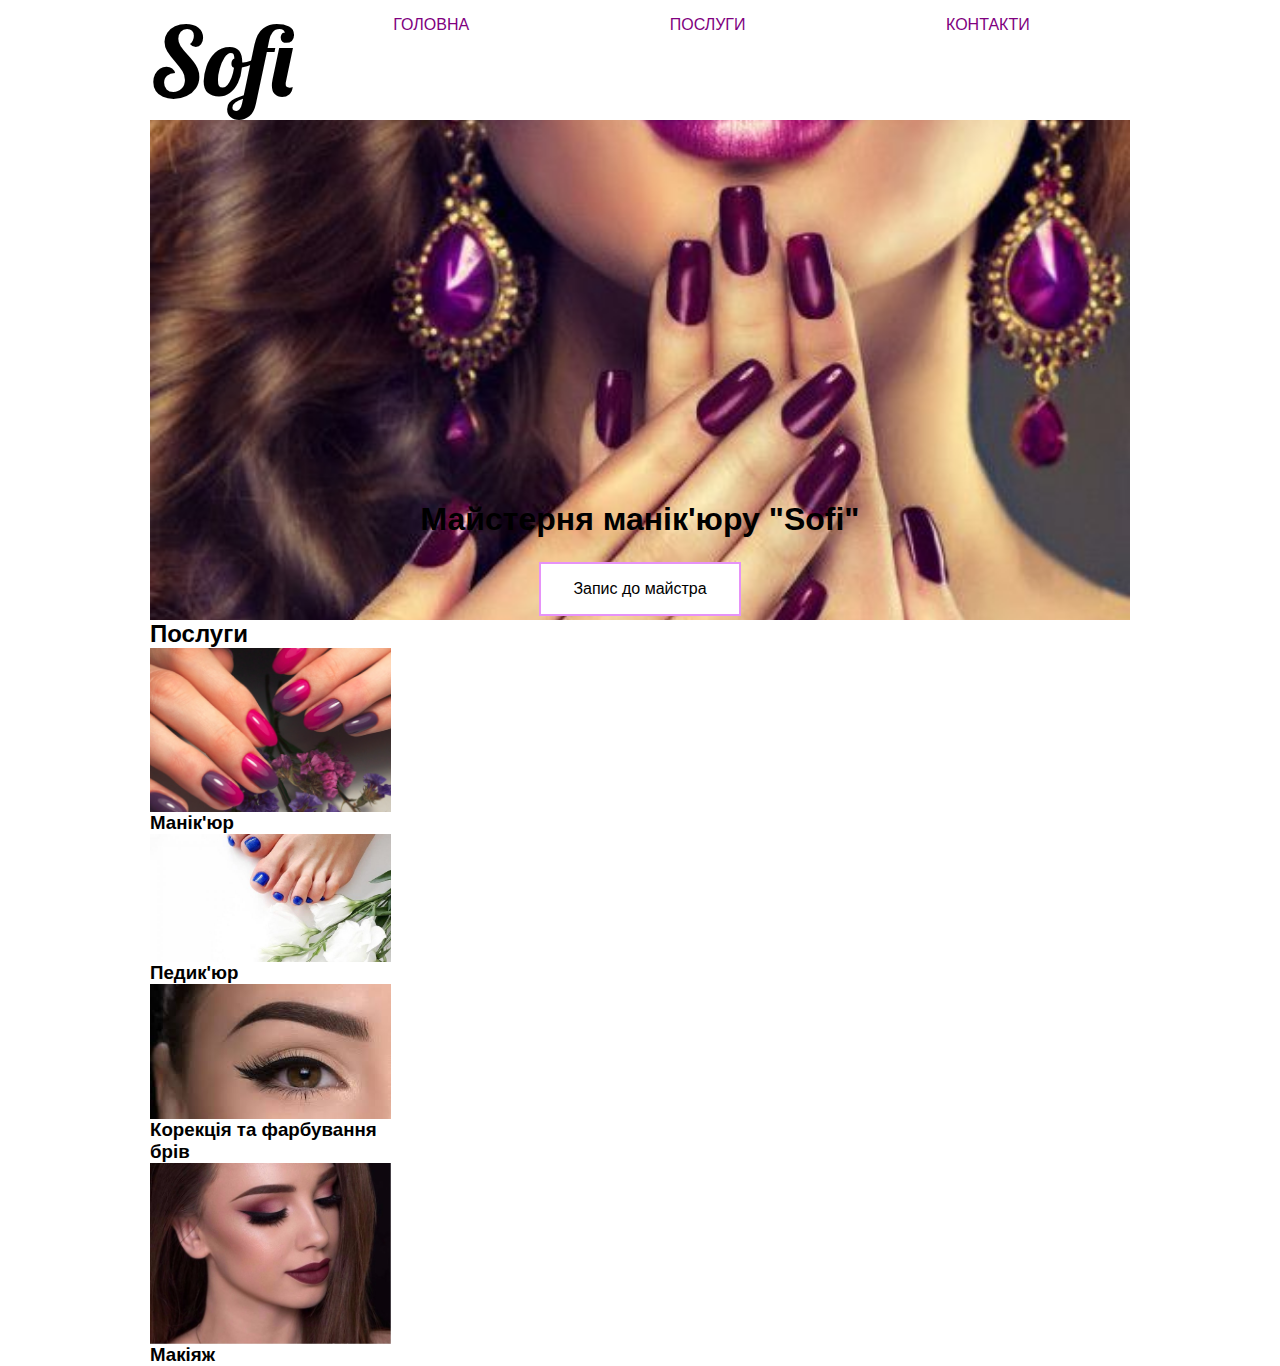
==== index.html @ 8b1d7011 "I" ====
<!DOCTYPE html>
<html lang="uk">
<head>
    <meta charset="UTF-8">
    <meta name="viewport" content="width=device-width, initial-scale=1.0">
    <meta http-equiv="X-UA-Compatible" content="ie=edge">
    <title>Майстерня манікюру "Sofi"</title>
    <link rel="stylesheet" href="css/index.css">
</head>
<body>
    <header>
        <nav>
            <p class="logo">Sofi</p>
            <ul class="menu">
                <li><a href="#">Головна</a></li>
                <li><a href="#">Послуги</a></li>
                <li><a href="#">Контакти</a></li>
            </ul>
        </nav>
        <div class="baner">
            <h1>Майстерня манік'юру "Sofi"</h1>
            <div class="button-container">
                <button class="button">Запис до майстра</button>
            </div>
        </div>
    </header>
    <main>
        <h2>Послуги</h2>
        <div class="services-list">
            <article class="services-card">
                <img src="img/manikyur.png" alt="Манік'юр">
                <h3>Манік'юр</h3>
                </div>
            </article>
            <div class="services-list">
            <article class="services-card">
                <img src="img/pedicure.jpg" alt="Педик'юр">
                <h3>Педик'юр</h3>
                </div>
            </article>
            <div class="services-list">
            <article class="services-card">
                <img src="img/eyebrow.jpg" alt="Корекція та фарбування брів">
                <h3>Корекція та фарбування брів</h3>
                </div>
            </article>
            <div class="services-list">
            <article class="services-card">
                <img src="img/makeup.jpg" alt="Макіяж">
                <h3>Макіяж</h3>
                </div>
            </article>
    </main>
</body>
</html>
---- css/index.css ----
@import url('https://fonts.googleapis.com/css?family=Cormorant+Infant|Lobster');

:root {
    font-family: 'entypo', sans-serif;
    --main-font-color: purple;
}

body {
    max-width: 980px;
    margin: auto;
}

h1, h2, h3, h4, h5, h6, p {
    margin: 0;
}

header nav .logo {
    font-family: 'Lobster', cursive;
    font-size: 6rem;
    text-align: center;
}

header nav .menu {
    display: flex;
}

header nav .menu {
    padding: 0;
    justify-content: space-around;
}

header nav .menu li {
    list-style-type: none;
}

header nav .menu a {
    text-decoration: none;
    color: var(--main-font-color);
    text-transform: uppercase;
}

header nav .menu a:hover {
    text-decoration: underline;
    
}

@media (min-width: 480px) {
    header nav {
        display: flex;
    }
}

header nav .menu {
    flex: 1;
}

header .baner {
    background-image: url(../img/logo.jpg);
    background-size: cover;
    background-position: center;
    min-height: 500px;
    display: flex;
    align-items: center;
    justify-content: flex-end;
    flex-direction: column;
}

header .baner h1 {
    margin-bottom: 20px;
}


.services-card img {
    display: block;
    width: 100%;
}

.services-list {
        display: grid;
        grid-gap: 5px;
}

@media (min-width: 480px) {
    .services-list {
        grid-template-columns: 1fr 1fr;
    }
}

@media (min-width: 660px) {
    .services-list {
        grid-template-columns: 1fr 1fr;
    }
}

@media (min-width: 980px) {
    .services-list {
        grid-template-columns: repeat(4, 1fr);
    }
}
.button {
    background-color: #4CAF50; /* Green */
    border: none;
    color: white;
    padding: 16px 32px;
    text-align: center;
    text-decoration: none;
    display: inline-block;
    font-size: 16px;
    margin: 4px 2px;
    -webkit-transition-duration: 0.4s; /* Safari */
    transition-duration: 0.4s;
    cursor: pointer;
    background-color: white; 
    color: black; 
    border: 2px solid #e692f8;
}

.button:hover {
    background-color: #e692f8;
    color: white;
}


.btn-default {
    color: blue;
}
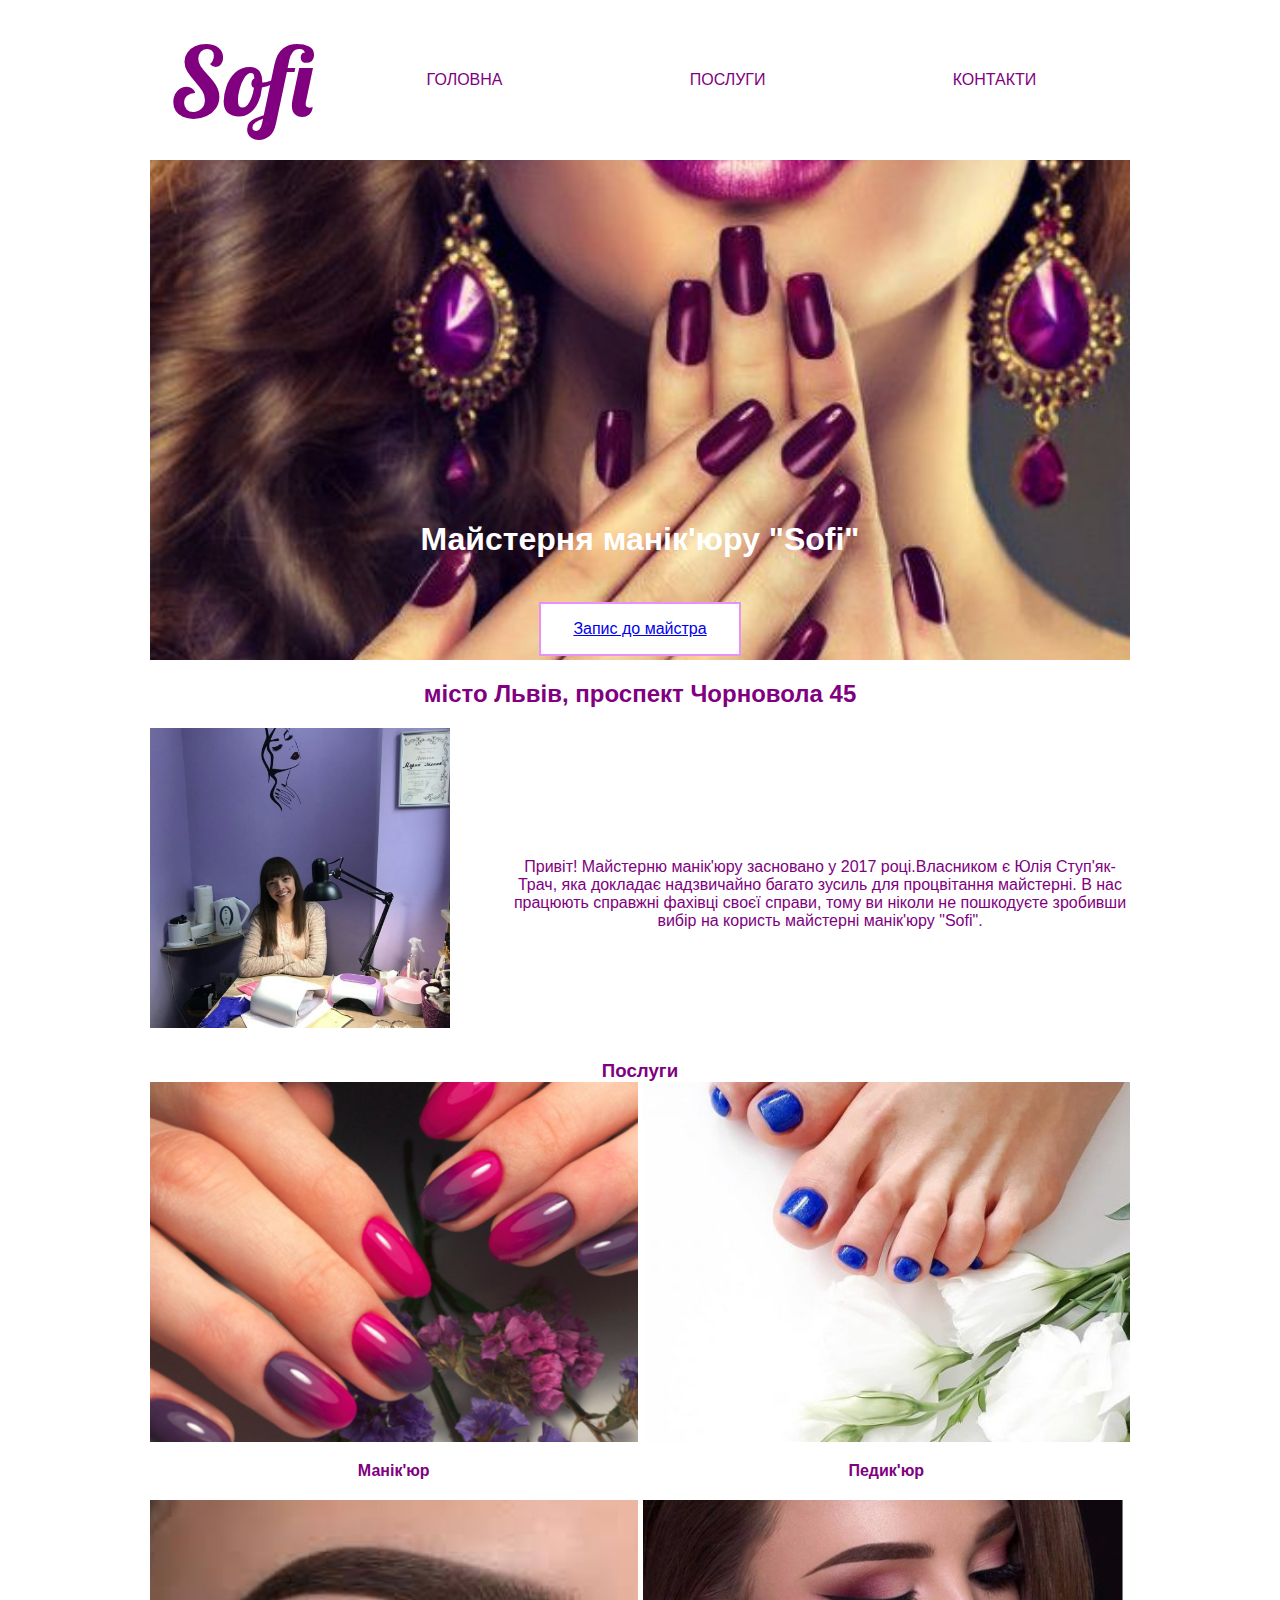
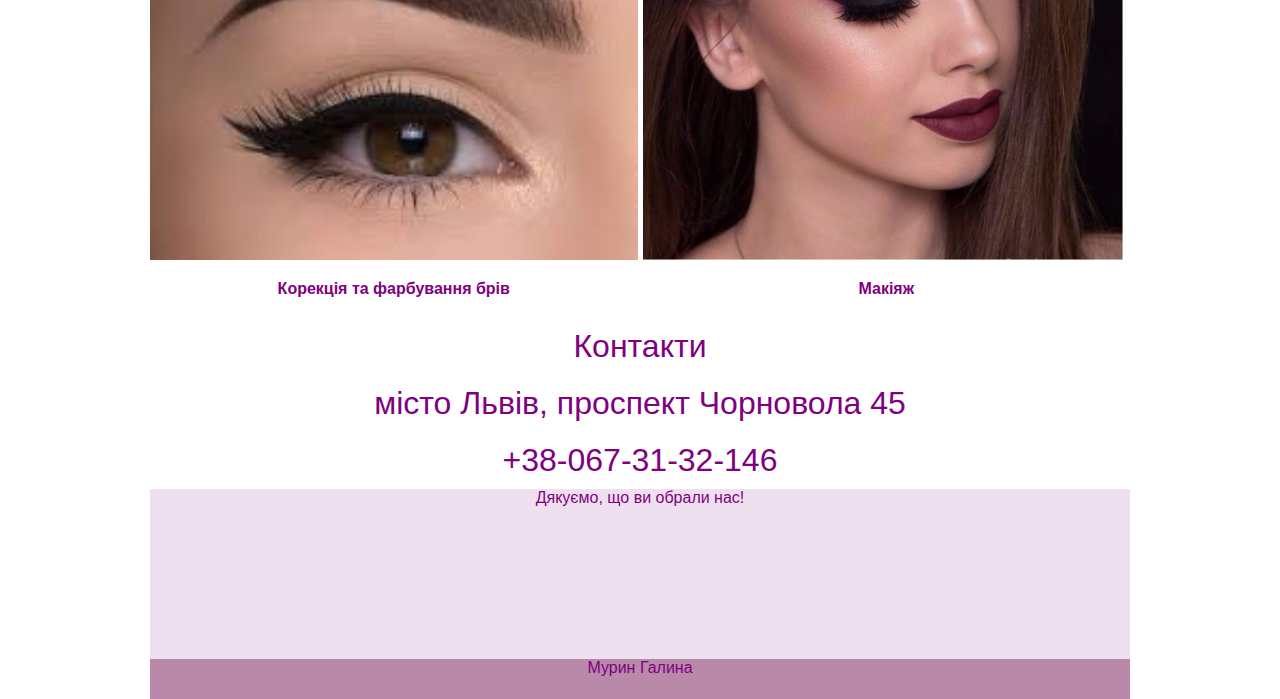
==== commit a01c8142: "Initial" ====
--- a/index.html
+++ b/index.html
@@ -17,39 +17,51 @@
                 <li><a href="#">Контакти</a></li>
             </ul>
         </nav>
+        <div class="clock"></div>
         <div class="baner">
             <h1>Майстерня манік'юру "Sofi"</h1>
             <div class="button-container">
-                <button class="button">Запис до майстра</button>
+                <button class="button">
+                    <nav><a href="form.html">Запис до майстра</a></nav></button>
             </div>
         </div>
     </header>
     <main>
-        <h2>Послуги</h2>
+        <h2>місто Львів, проспект Чорновола 45</h2>
+        <div class="left-image">
+           <img src="img/main-img.jpg" alt="Фото Юлі"/>
+      </div>
+      <div class="right-text">Привіт! Майстерню манік'юру засновано у 2017 році.Власником є Юлія Ступ'як-Трач, яка докладає надзвичайно багато зусиль для процвітання майстерні.
+            В нас працюють справжні фахівці своєї справи, тому ви ніколи не пошкодуєте зробивши вибір на користь майстерні манік'юру "Sofi".</div>
+        <h3>Послуги</h3>
         <div class="services-list">
             <article class="services-card">
                 <img src="img/manikyur.png" alt="Манік'юр">
-                <h3>Манік'юр</h3>
-                </div>
+                <h4>Манік'юр</h4>
             </article>
+            <article class="services-card">
+                <img src="img/pedicure.jpg" class="aligned-image" alt="Педик'юр">
+                <h4>Педик'юр</h4>
+            </article>
+            </div>
             <div class="services-list">
             <article class="services-card">
-                <img src="img/pedicure.jpg" alt="Педик'юр">
-                <h3>Педик'юр</h3>
-                </div>
+                <img src="img/eyebrow.jpg" class="aligned-image" alt="Корекція та фарбування брів">
+                <h4>Корекція та фарбування брів</h4>
             </article>
-            <div class="services-list">
-            <article class="services-card">
-                <img src="img/eyebrow.jpg" alt="Корекція та фарбування брів">
-                <h3>Корекція та фарбування брів</h3>
-                </div>
-            </article>
-            <div class="services-list">
             <article class="services-card">
                 <img src="img/makeup.jpg" alt="Макіяж">
-                <h3>Макіяж</h3>
-                </div>
+                <h4>Макіяж</h4>
             </article>
+            </div>
+            <div class="contact">Контакти</div>
+        <div class="contact">місто Львів, проспект Чорновола 45</div>
+        <div class="contact">+38-067-31-32-146</div>
     </main>
+  <div class="wrap">
+  <div class="content">Дякуємо, що ви обрали нас!</div>
+  <div class="footer">Мурин Галина </div>
+</div>
+<script src="js/index.js"></script>
 </body>
 </html>--- a/css/index.css
+++ b/css/index.css
@@ -2,7 +2,8 @@
 
 :root {
     font-family: 'entypo', sans-serif;
-    --main-font-color: purple;
+    color: purple;
+    text-align: center;
 }
 
 body {
@@ -10,8 +11,9 @@
     margin: auto;
 }
 
-h1, h2, h3, h4, h5, h6, p {
+h1, h2, h4, h5, h6, p {
     margin: 0;
+    padding: 20px;
 }
 
 header nav .logo {
@@ -22,6 +24,7 @@
 
 header nav .menu {
     display: flex;
+    align-items: center;
 }
 
 header nav .menu {
@@ -35,7 +38,7 @@
 
 header nav .menu a {
     text-decoration: none;
-    color: var(--main-font-color);
+    color: purple;
     text-transform: uppercase;
 }
 
@@ -67,12 +70,20 @@
 
 header .baner h1 {
     margin-bottom: 20px;
+    color: white;
 }
 
+.services-card {
+    overflow: hidden;
+}
 
 .services-card img {
     display: block;
-    width: 100%;
+    height: 360px;
+}
+
+.aligned-image {
+    margin-left: -150px;
 }
 
 .services-list {
@@ -92,11 +103,6 @@
     }
 }
 
-@media (min-width: 980px) {
-    .services-list {
-        grid-template-columns: repeat(4, 1fr);
-    }
-}
 .button {
     background-color: #4CAF50; /* Green */
     border: none;
@@ -125,7 +131,45 @@
     color: blue;
 }
 
+.left-image {
+    float: left;
+    
+}
 
+.left-image img {
+    width: 300px;
+    margin-right: 60px;
+}
 
+.right-text {
+    margin: 130px 0;
+}
 
+.h3 {
+    margin: 0;
+    padding: 40px;
+}
 
+.contact {
+    padding: 10px;
+    font-size: 2em;
+}
+
+* {
+  margin: 0;
+}
+
+.wrap {
+  background: pink;
+}
+
+.content {
+ min-height: calc(20vh - 10px);
+ background: #efe0ef;
+}
+
+.footer {
+  height: 40px;
+  background: #b989aa;
+}
+
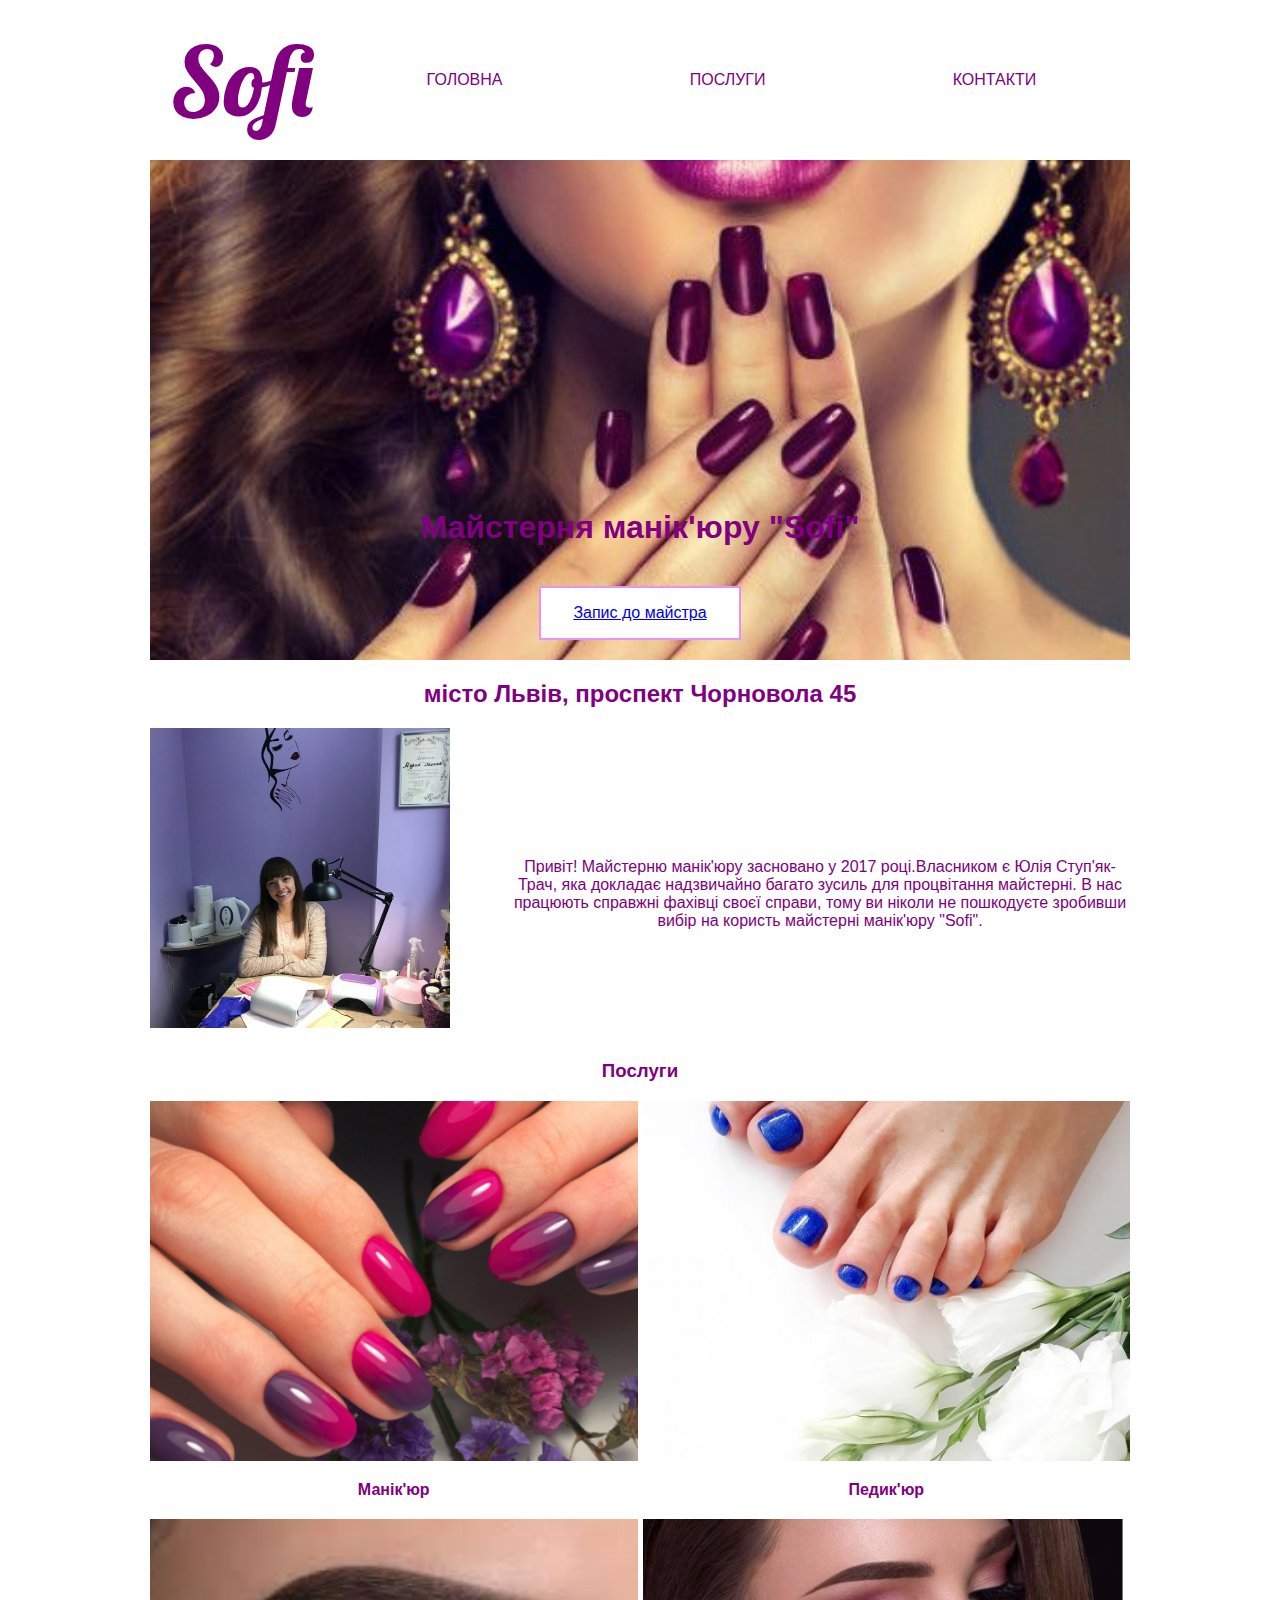
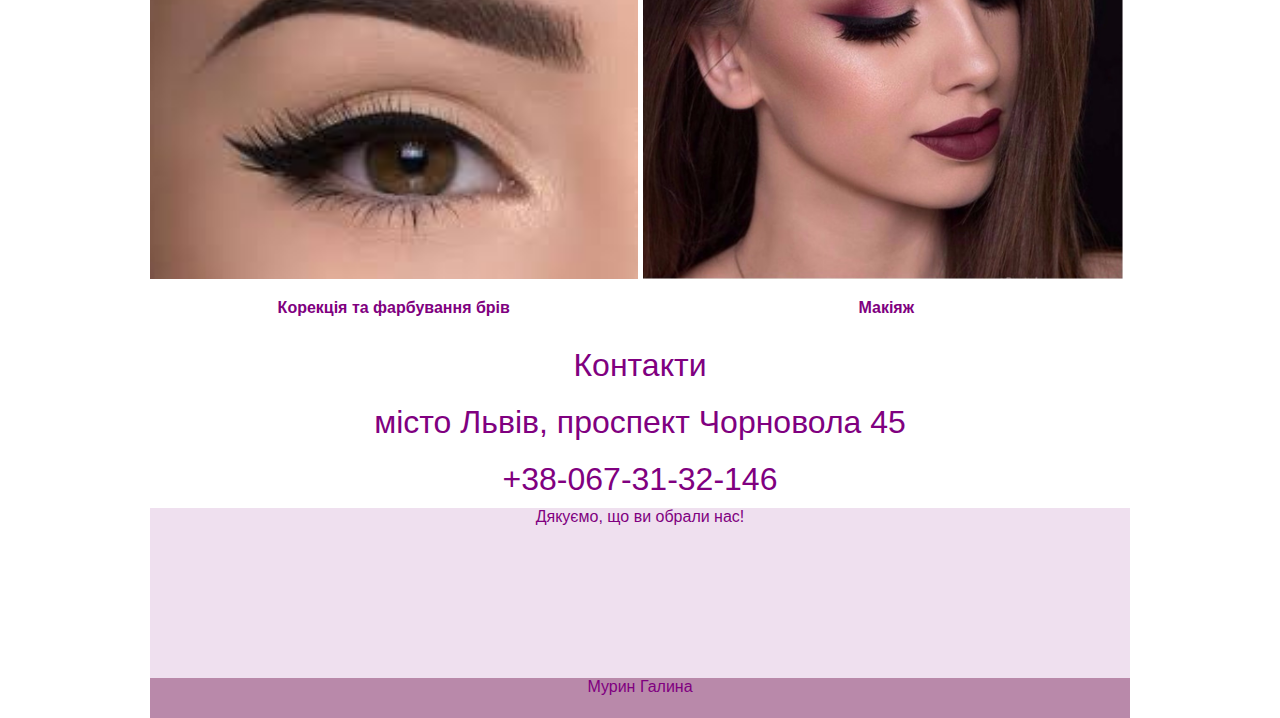
==== commit f13d33af: "Initian" ====
--- a/index.html
+++ b/index.html
@@ -18,7 +18,7 @@
             </ul>
         </nav>
         <div class="clock"></div>
-        <div class="baner">
+        <div class="banner">
             <h1>Майстерня манік'юру "Sofi"</h1>
             <div class="button-container">
                 <button class="button">
--- a/css/index.css
+++ b/css/index.css
@@ -57,7 +57,7 @@
     flex: 1;
 }
 
-header .baner {
+header .banner {
     background-image: url(../img/logo.jpg);
     background-size: cover;
     background-position: center;
@@ -87,19 +87,19 @@
 }
 
 .services-list {
-        display: grid;
-        grid-gap: 5px;
+    display: grid;
+    grid-gap: 5px;
 }
 
 @media (min-width: 480px) {
     .services-list {
-        grid-template-columns: 1fr 1fr;
+    grid-template-columns: 1fr 1fr;
     }
 }
 
 @media (min-width: 660px) {
     .services-list {
-        grid-template-columns: 1fr 1fr;
+    grid-template-columns: 1fr 1fr;
     }
 }
 
@@ -112,7 +112,7 @@
     text-decoration: none;
     display: inline-block;
     font-size: 16px;
-    margin: 4px 2px;
+    margin: 20px 10px;
     -webkit-transition-duration: 0.4s; /* Safari */
     transition-duration: 0.4s;
     cursor: pointer;
@@ -155,9 +155,6 @@
     font-size: 2em;
 }
 
-* {
-  margin: 0;
-}
 
 .wrap {
   background: pink;
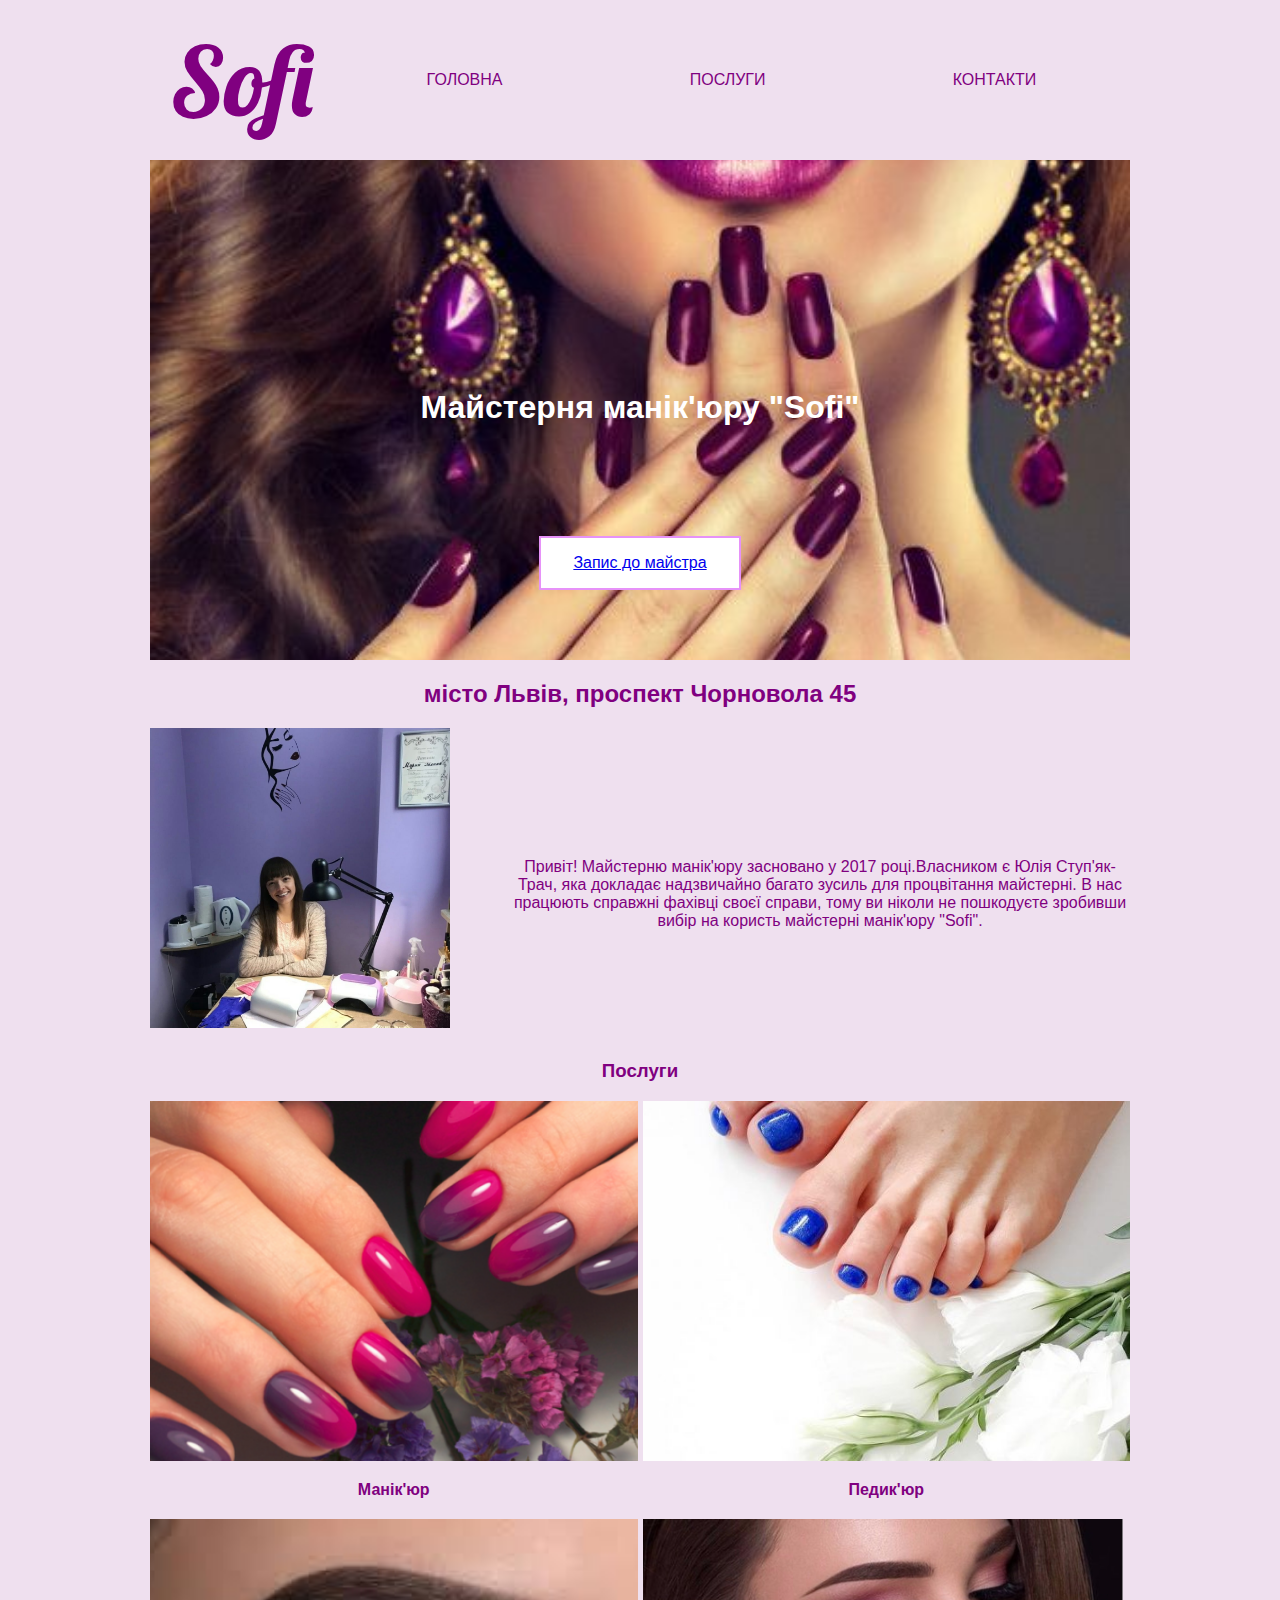
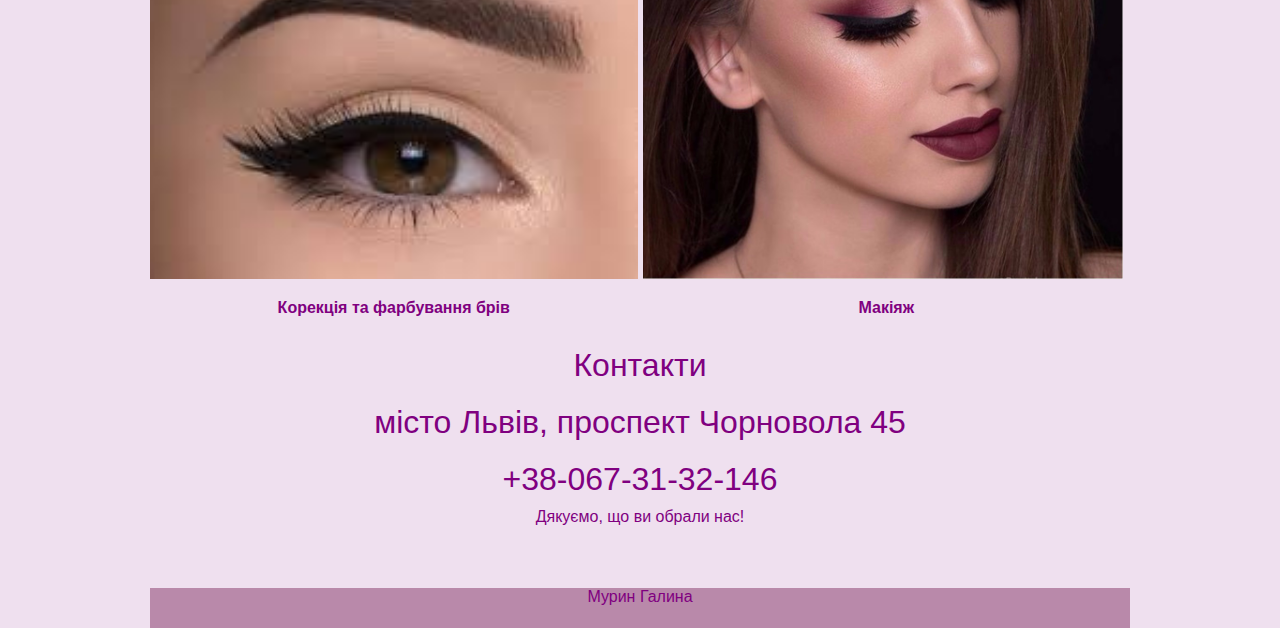
==== commit e7f39eae: "Initial" ====
--- a/index.html
+++ b/index.html
@@ -13,8 +13,8 @@
             <p class="logo">Sofi</p>
             <ul class="menu">
                 <li><a href="#">Головна</a></li>
-                <li><a href="#">Послуги</a></li>
-                <li><a href="#">Контакти</a></li>
+                <li><a href="#services">Послуги</a></li>
+                <li><a href="#contact">Контакти</a></li>
             </ul>
         </nav>
         <div class="clock"></div>
@@ -33,7 +33,7 @@
       </div>
       <div class="right-text">Привіт! Майстерню манік'юру засновано у 2017 році.Власником є Юлія Ступ'як-Трач, яка докладає надзвичайно багато зусиль для процвітання майстерні.
             В нас працюють справжні фахівці своєї справи, тому ви ніколи не пошкодуєте зробивши вибір на користь майстерні манік'юру "Sofi".</div>
-        <h3>Послуги</h3>
+        <h3 id="services">Послуги</h3>
         <div class="services-list">
             <article class="services-card">
                 <img src="img/manikyur.png" alt="Манік'юр">
@@ -54,7 +54,7 @@
                 <h4>Макіяж</h4>
             </article>
             </div>
-            <div class="contact">Контакти</div>
+            <div class="contact"id="contact">Контакти</div>
         <div class="contact">місто Львів, проспект Чорновола 45</div>
         <div class="contact">+38-067-31-32-146</div>
     </main>
--- a/css/index.css
+++ b/css/index.css
@@ -9,6 +9,7 @@
 body {
     max-width: 980px;
     margin: auto;
+    background-color: #efe0ef;
 }
 
 h1, h2, h4, h5, h6, p {
@@ -68,7 +69,7 @@
     flex-direction: column;
 }
 
-header .baner h1 {
+header .banner h1 {
     margin-bottom: 20px;
     color: white;
 }
@@ -104,7 +105,7 @@
 }
 
 .button {
-    background-color: #4CAF50; /* Green */
+    background-color: #4CAF50; 
     border: none;
     color: white;
     padding: 16px 32px;
@@ -112,8 +113,8 @@
     text-decoration: none;
     display: inline-block;
     font-size: 16px;
-    margin: 20px 10px;
-    -webkit-transition-duration: 0.4s; /* Safari */
+    margin: 70px 10px;
+    -webkit-transition-duration: 0.4s; 
     transition-duration: 0.4s;
     cursor: pointer;
     background-color: white; 
@@ -161,7 +162,7 @@
 }
 
 .content {
- min-height: calc(20vh - 10px);
+ min-height: calc(10vh - 10px);
  background: #efe0ef;
 }
 
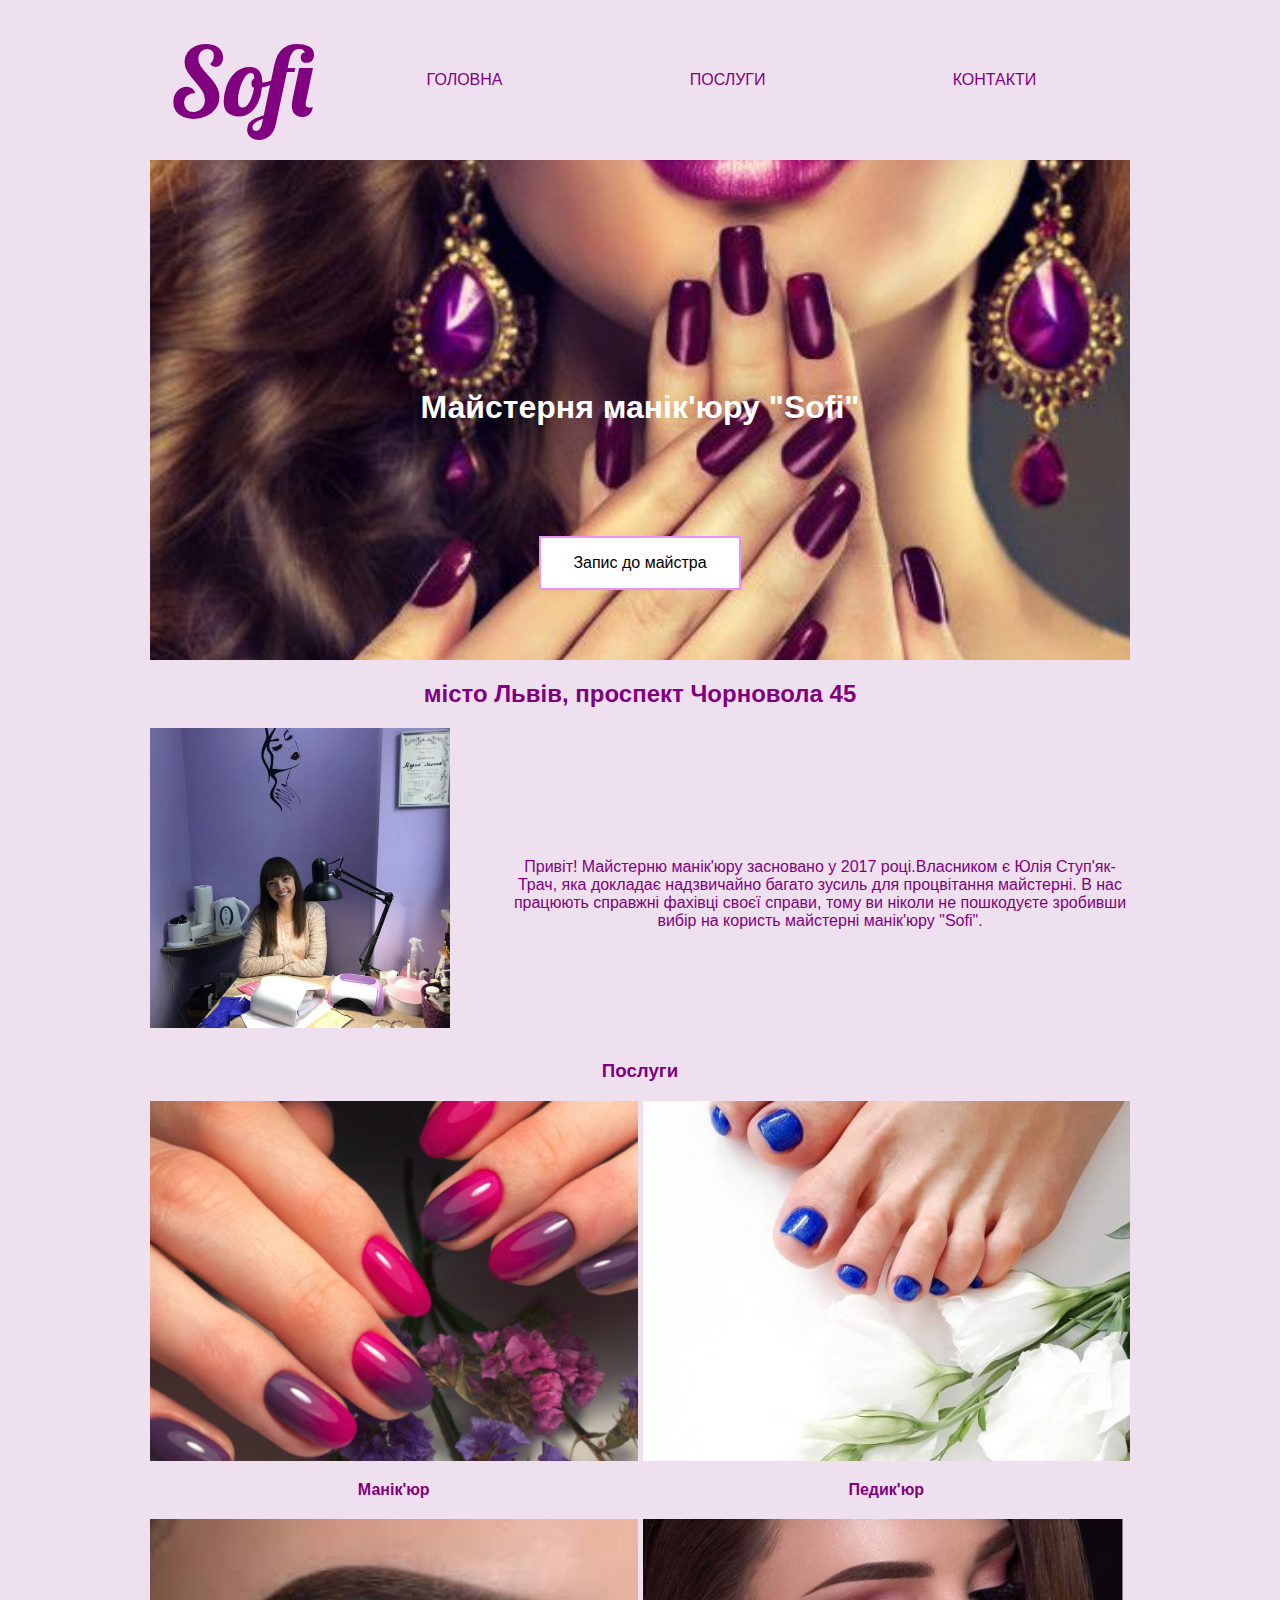
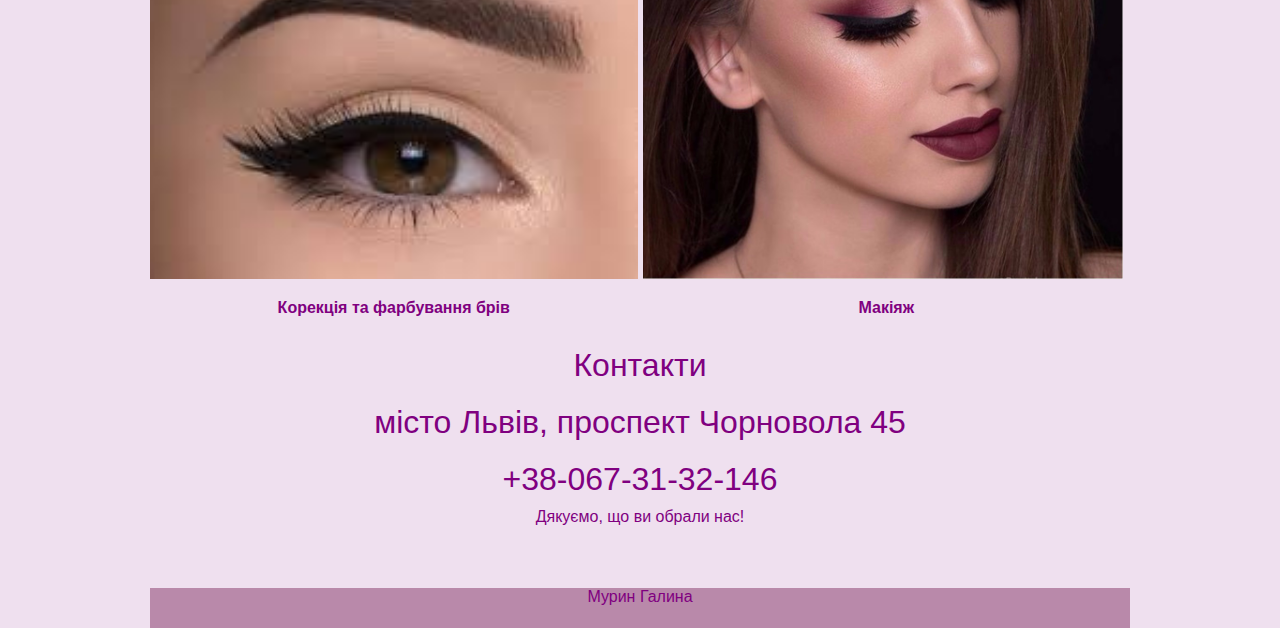
==== commit 196e89cd: "Initial" ====
--- a/index.html
+++ b/index.html
@@ -13,16 +13,15 @@
             <p class="logo">Sofi</p>
             <ul class="menu">
                 <li><a href="#">Головна</a></li>
-                <li><a href="#services">Послуги</a></li>
-                <li><a href="#contact">Контакти</a></li>
+                <li><a class="smooth" href="#services">Послуги</a></li>
+                <li><a class="smooth" href="#contacts">Контакти</a></li>
             </ul>
         </nav>
         <div class="clock"></div>
         <div class="banner">
             <h1>Майстерня манік'юру "Sofi"</h1>
             <div class="button-container">
-                <button class="button">
-                    <nav><a href="form.html">Запис до майстра</a></nav></button>
+                <a href="form.html" class="button">Запис до майстра</a>
             </div>
         </div>
     </header>
@@ -54,14 +53,16 @@
                 <h4>Макіяж</h4>
             </article>
             </div>
-            <div class="contact"id="contact">Контакти</div>
-        <div class="contact">місто Львів, проспект Чорновола 45</div>
-        <div class="contact">+38-067-31-32-146</div>
+            <div class="contacts" id="contacts">Контакти</div>
+        <div class="contacts">місто Львів, проспект Чорновола 45</div>
+        <div class="contacts">+38-067-31-32-146</div>
     </main>
   <div class="wrap">
   <div class="content">Дякуємо, що ви обрали нас!</div>
   <div class="footer">Мурин Галина </div>
 </div>
+<script src="https://code.jquery.com/jquery-3.2.1.min.js" integrity="sha256-hwg4gsxgFZhOsEEamdOYGBf13FyQuiTwlAQgxVSNgt4=" crossorigin="anonymous"></script>
 <script src="js/index.js"></script>
+<script src="js/smooth-scroll.js"></script>
 </body>
 </html>--- a/css/index.css
+++ b/css/index.css
@@ -151,7 +151,7 @@
     padding: 40px;
 }
 
-.contact {
+.contacts {
     padding: 10px;
     font-size: 2em;
 }
